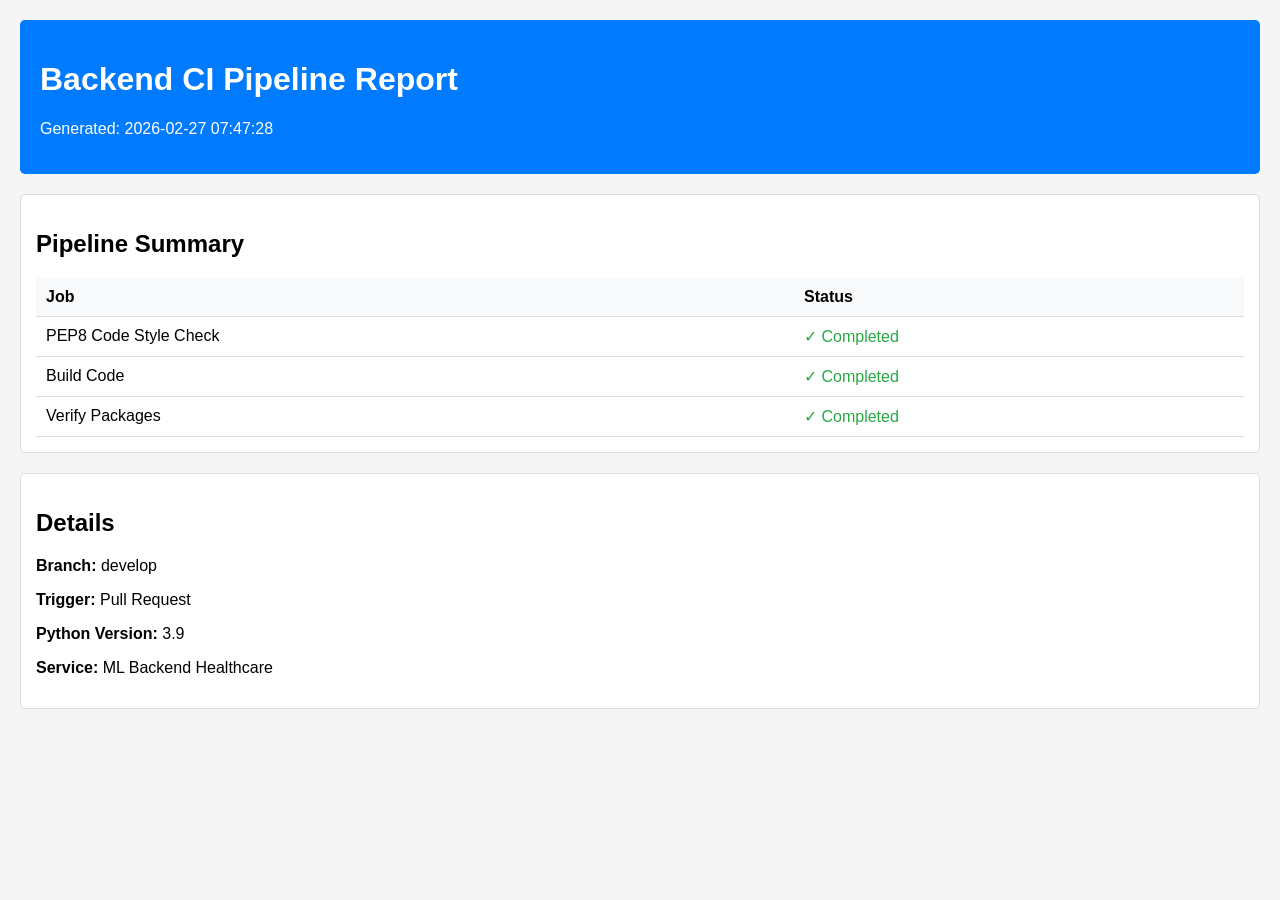
==== backend-ci-report/index.html @ 40ad0d72 "deploy: d5c908eba7ff995fa974138211d22d3f719beb8e" ====
<!DOCTYPE html>
<html>
<head>
    <title>Backend CI Pipeline Report</title>
    <style>
        body { font-family: Arial, sans-serif; margin: 20px; background: #f5f5f5; }
        .header { background-color: #007bff; color: white; padding: 20px; border-radius: 5px; }
        .section { margin: 20px 0; padding: 15px; border: 1px solid #ddd; border-radius: 5px; background: white; }
        .success { color: #28a745; }
        .failure { color: #dc3545; }
        table { width: 100%; border-collapse: collapse; }
        th, td { padding: 10px; text-align: left; border-bottom: 1px solid #ddd; }
        th { background-color: #f8f9fa; }
    </style>
</head>
<body>
    <div class="header">
        <h1>Backend CI Pipeline Report</h1>
        <p>Generated: 2026-02-27 07:47:28</p>
    </div>
    <div class="section">
        <h2>Pipeline Summary</h2>
        <table>
            <tr><th>Job</th><th>Status</th></tr>
            <tr><td>PEP8 Code Style Check</td><td class="success">✓ Completed</td></tr>
            <tr><td>Build Code</td><td class="success">✓ Completed</td></tr>
            <tr><td>Verify Packages</td><td class="success">✓ Completed</td></tr>
        </table>
    </div>
    <div class="section">
        <h2>Details</h2>
        <p><strong>Branch:</strong> develop</p>
        <p><strong>Trigger:</strong> Pull Request</p>
        <p><strong>Python Version:</strong> 3.9</p>
        <p><strong>Service:</strong> ML Backend Healthcare</p>
    </div>
</body>
</html>
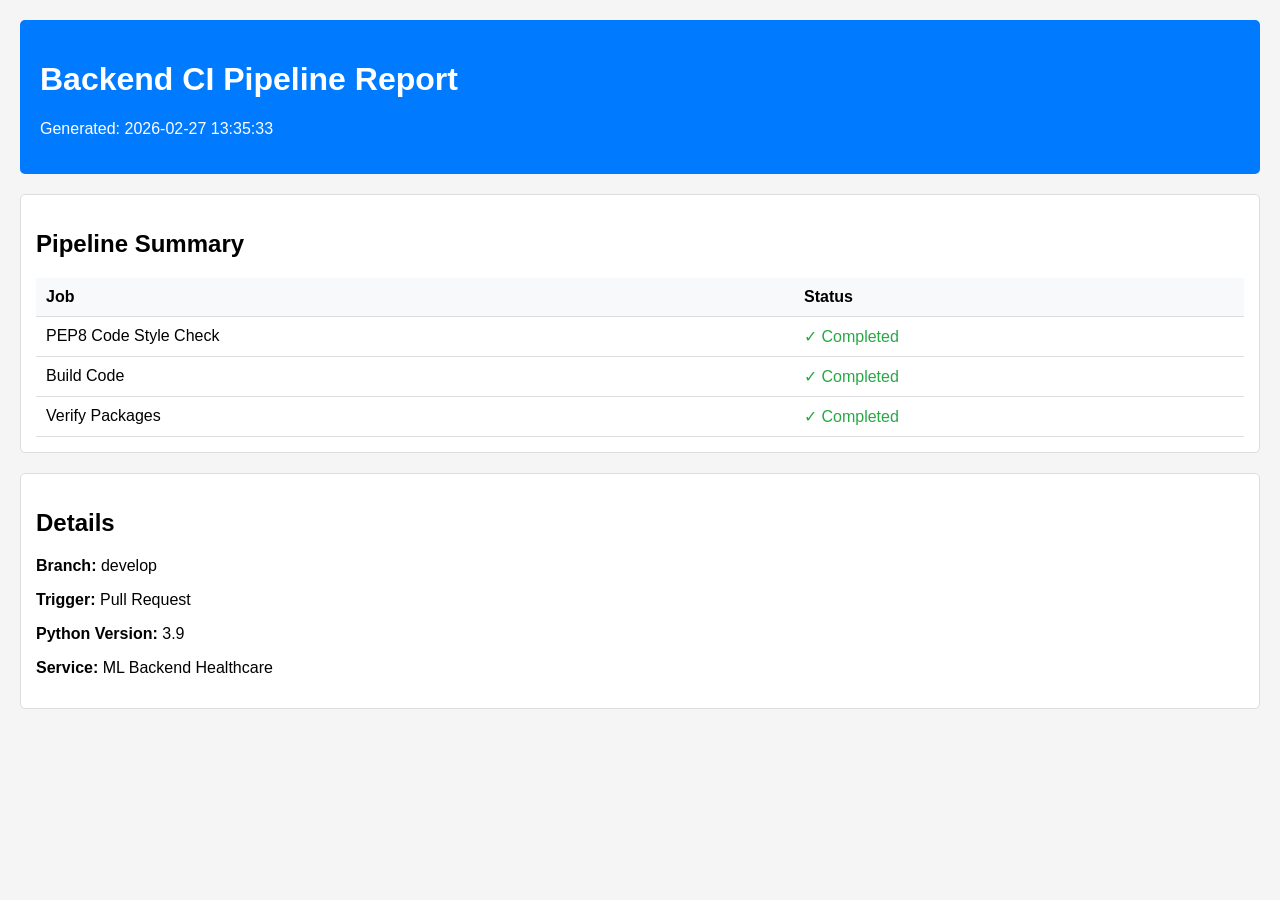
==== commit d5878cee: "deploy: 2b20d0bb4e9834f0c515fdd1f99feeb50d94ec46" ====
--- a/backend-ci-report/index.html
+++ b/backend-ci-report/index.html
@@ -17,7 +17,7 @@
 <body>
     <div class="header">
         <h1>Backend CI Pipeline Report</h1>
-        <p>Generated: 2026-02-27 07:47:28</p>
+        <p>Generated: 2026-02-27 13:35:33</p>
     </div>
     <div class="section">
         <h2>Pipeline Summary</h2>
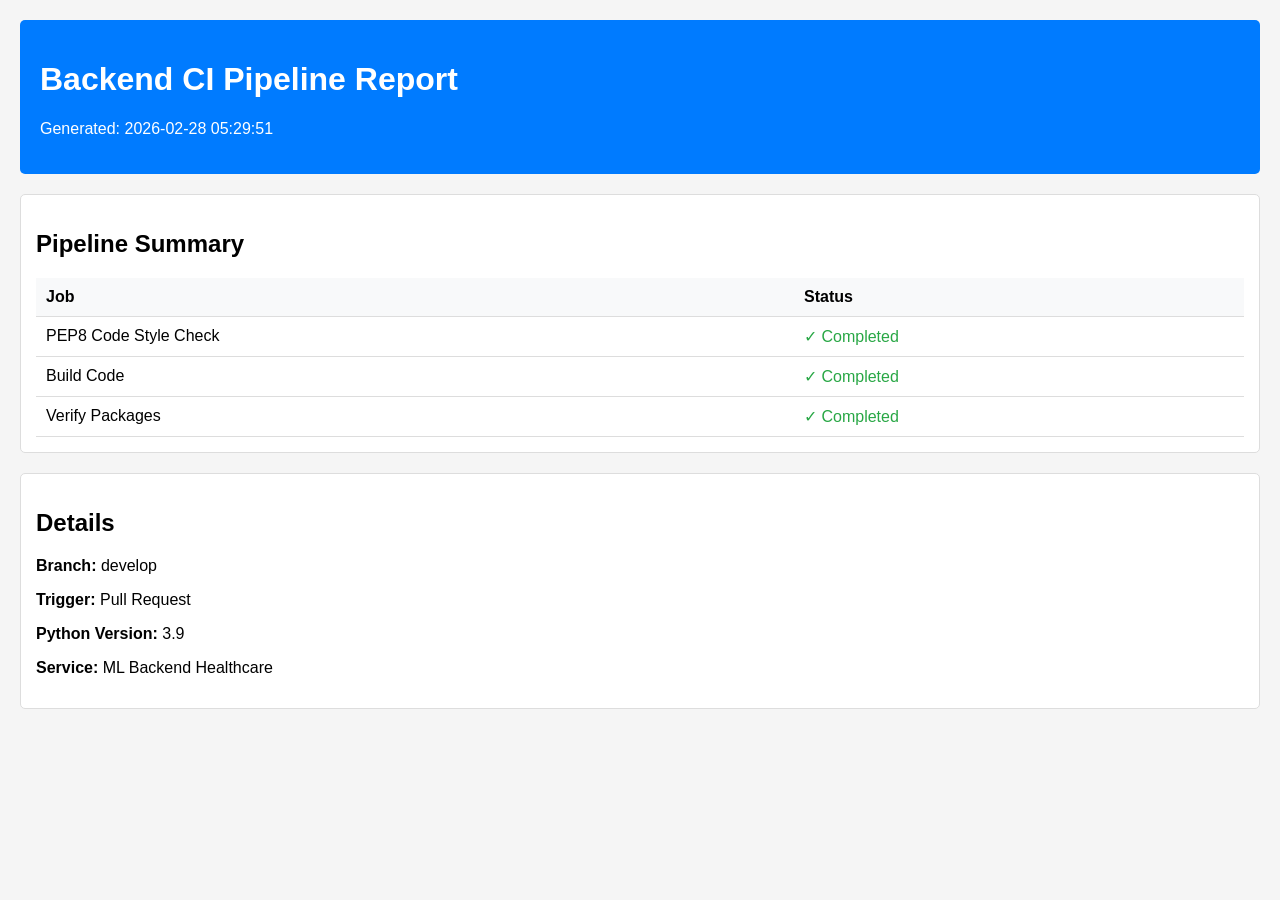
==== commit d0fee740: "deploy: 3770890f221e9ee6ce49a85ea8c9a9ee50afc3ff" ====
--- a/backend-ci-report/index.html
+++ b/backend-ci-report/index.html
@@ -17,7 +17,7 @@
 <body>
     <div class="header">
         <h1>Backend CI Pipeline Report</h1>
-        <p>Generated: 2026-02-27 13:35:33</p>
+        <p>Generated: 2026-02-28 05:29:51</p>
     </div>
     <div class="section">
         <h2>Pipeline Summary</h2>
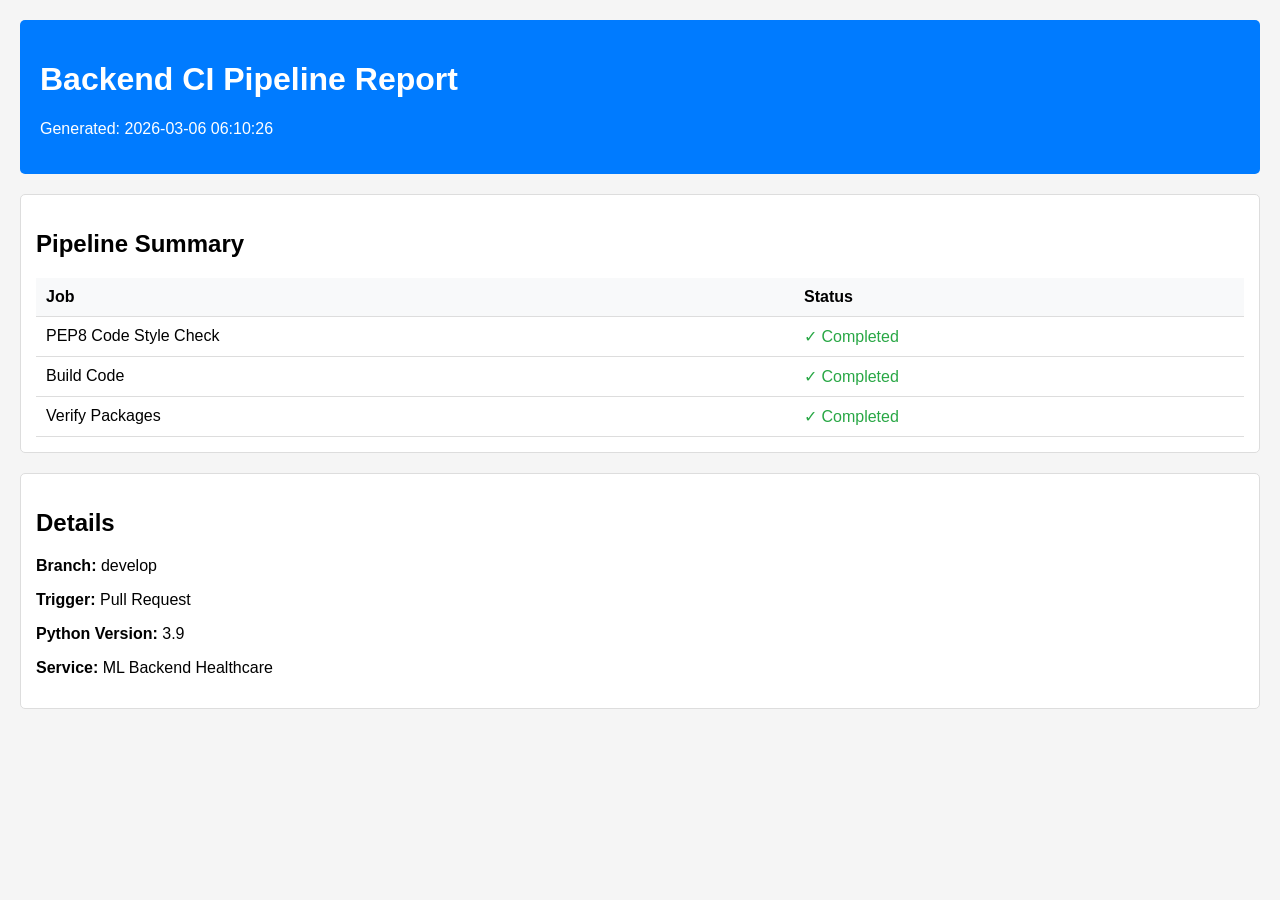
==== commit e64f6897: "deploy: 5f75347891dc8e8127a52d7b8423d59268f6a031" ====
--- a/backend-ci-report/index.html
+++ b/backend-ci-report/index.html
@@ -17,7 +17,7 @@
 <body>
     <div class="header">
         <h1>Backend CI Pipeline Report</h1>
-        <p>Generated: 2026-02-28 05:29:51</p>
+        <p>Generated: 2026-03-06 06:10:26</p>
     </div>
     <div class="section">
         <h2>Pipeline Summary</h2>
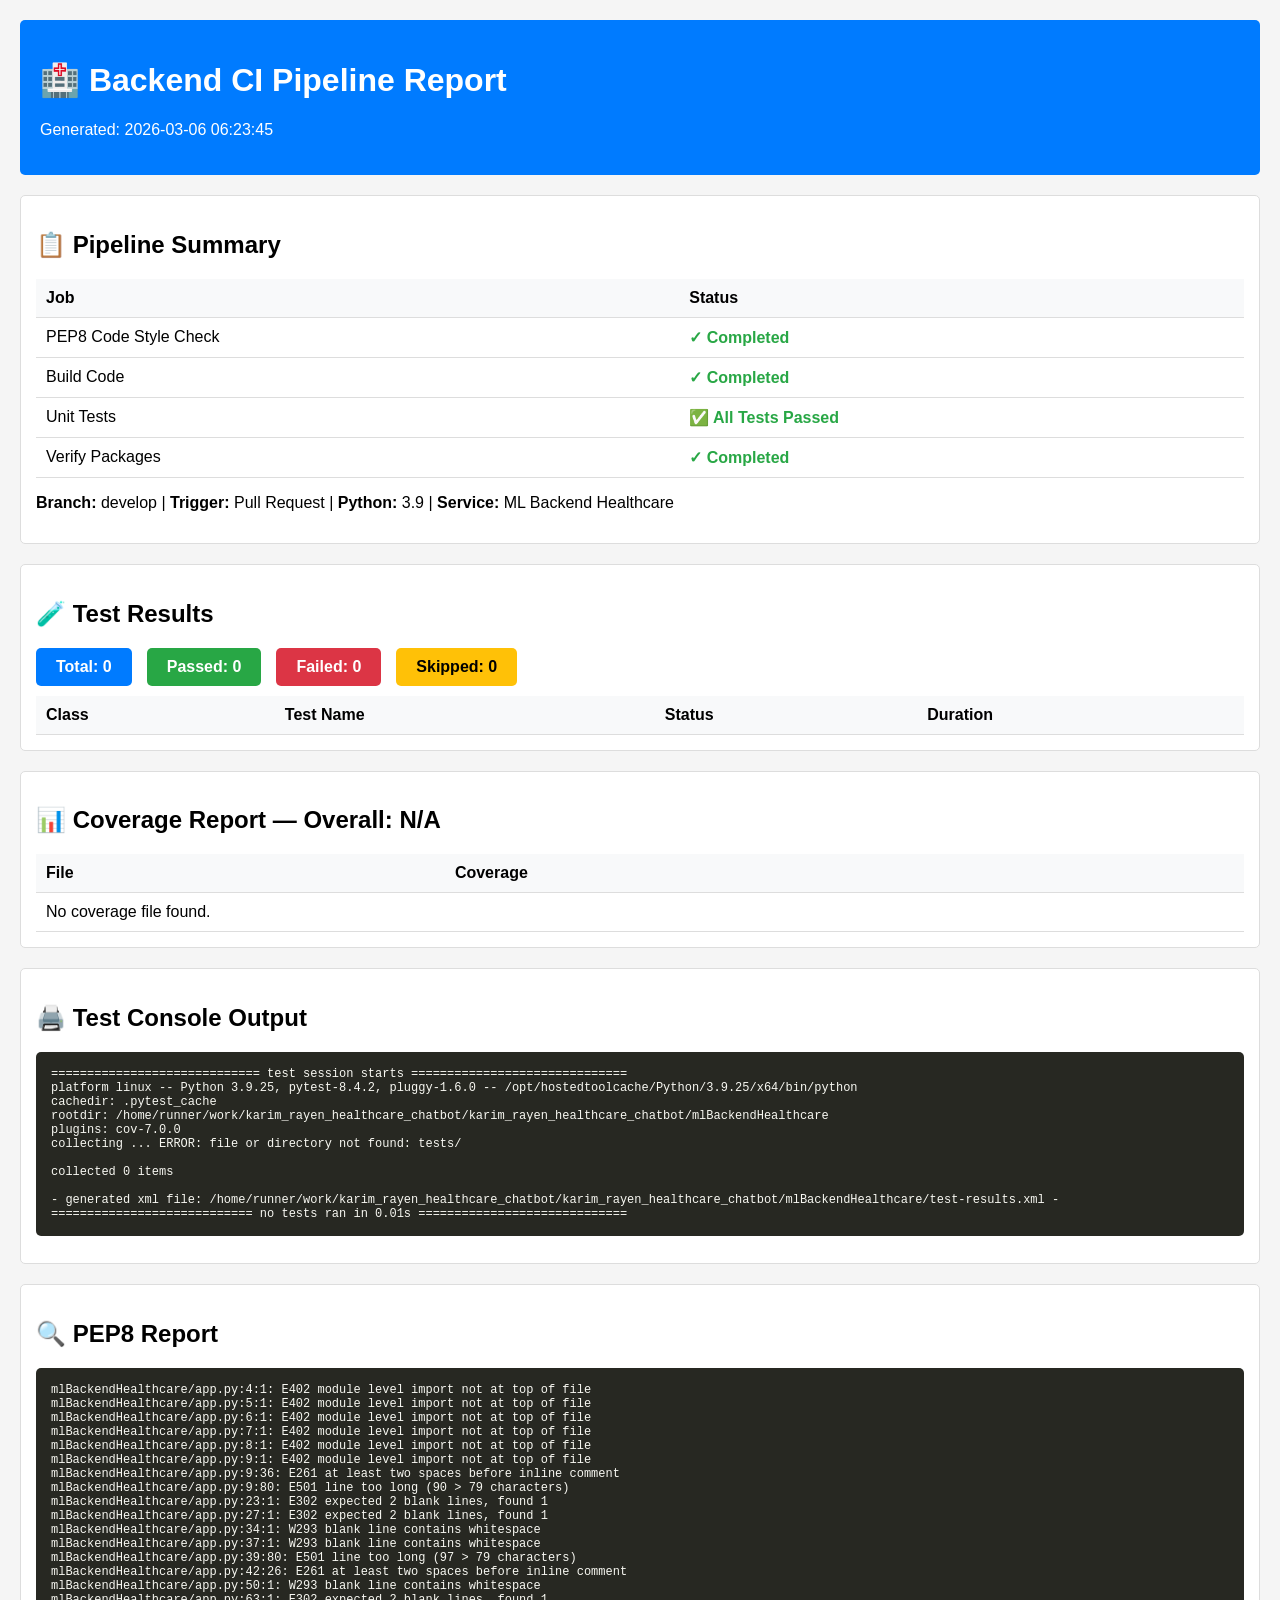
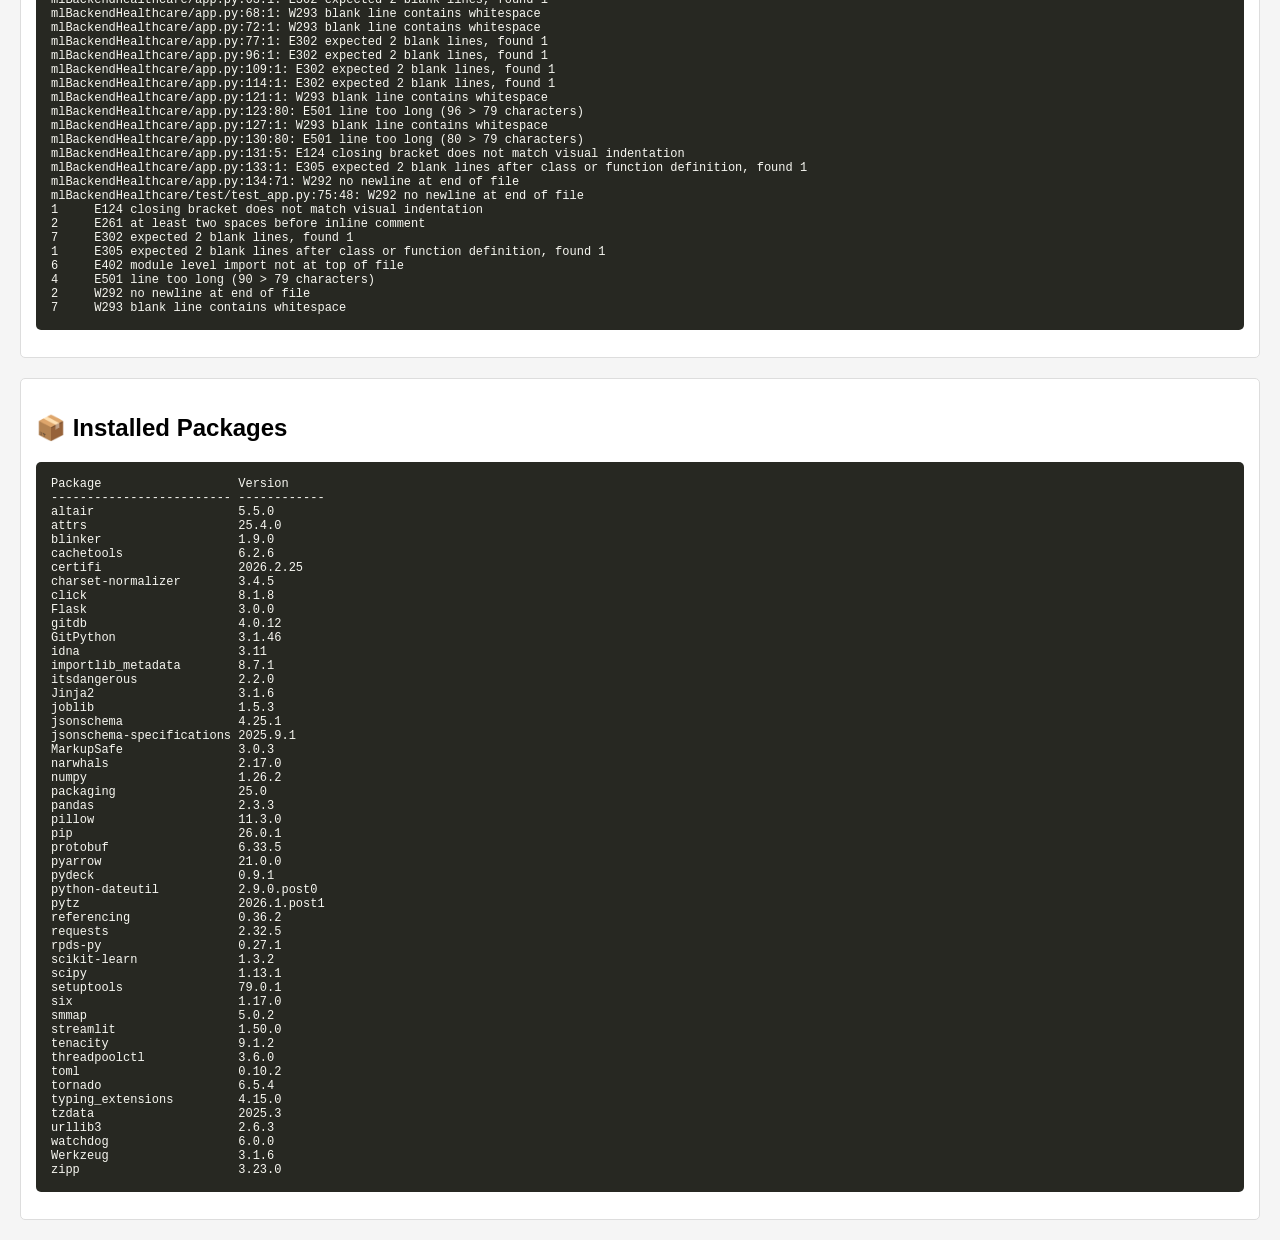
==== commit 26c25cb8: "deploy: a3b40adc5b243cea8a725ef19b5de6e3471f2f0d" ====
--- a/backend-ci-report/index.html
+++ b/backend-ci-report/index.html
@@ -7,33 +7,176 @@
         body { font-family: Arial, sans-serif; margin: 20px; background: #f5f5f5; }
         .header { background-color: #007bff; color: white; padding: 20px; border-radius: 5px; }
         .section { margin: 20px 0; padding: 15px; border: 1px solid #ddd; border-radius: 5px; background: white; }
-        .success { color: #28a745; }
-        .failure { color: #dc3545; }
+        .success { color: #28a745; font-weight: bold; }
+        .failure { color: #dc3545; font-weight: bold; }
+        .warning { color: #ffc107; font-weight: bold; }
         table { width: 100%; border-collapse: collapse; }
         th, td { padding: 10px; text-align: left; border-bottom: 1px solid #ddd; }
         th { background-color: #f8f9fa; }
+        tr.passed td { background-color: #d4edda; }
+        tr.failed td { background-color: #f8d7da; }
+        tr.skipped td { background-color: #fff3cd; }
+        pre { background: #272822; color: #f8f8f2; padding: 15px; border-radius: 5px; overflow-x: auto; font-size: 12px; white-space: pre-wrap; }
+        .stats { display: flex; gap: 15px; flex-wrap: wrap; margin: 10px 0; }
+        .stat-box { padding: 10px 20px; border-radius: 5px; color: white; font-weight: bold; text-align: center; }
+        .stat-total { background: #007bff; }
+        .stat-passed { background: #28a745; }
+        .stat-failed { background: #dc3545; }
+        .stat-skipped { background: #ffc107; color: black; }
     </style>
 </head>
 <body>
     <div class="header">
-        <h1>Backend CI Pipeline Report</h1>
-        <p>Generated: 2026-03-06 06:10:26</p>
+        <h1>🏥 Backend CI Pipeline Report</h1>
+        <p>Generated: 2026-03-06 06:23:45</p>
     </div>
+
     <div class="section">
-        <h2>Pipeline Summary</h2>
+        <h2>📋 Pipeline Summary</h2>
         <table>
             <tr><th>Job</th><th>Status</th></tr>
             <tr><td>PEP8 Code Style Check</td><td class="success">✓ Completed</td></tr>
             <tr><td>Build Code</td><td class="success">✓ Completed</td></tr>
+            <tr><td>Unit Tests</td><td class="success">✅ All Tests Passed</td></tr>
             <tr><td>Verify Packages</td><td class="success">✓ Completed</td></tr>
         </table>
+        <p><strong>Branch:</strong> develop | <strong>Trigger:</strong> Pull Request | <strong>Python:</strong> 3.9 | <strong>Service:</strong> ML Backend Healthcare</p>
     </div>
+
     <div class="section">
-        <h2>Details</h2>
-        <p><strong>Branch:</strong> develop</p>
-        <p><strong>Trigger:</strong> Pull Request</p>
-        <p><strong>Python Version:</strong> 3.9</p>
-        <p><strong>Service:</strong> ML Backend Healthcare</p>
+        <h2>🧪 Test Results</h2>
+        <div class="stats">
+            <div class="stat-box stat-total">Total: 0</div>
+            <div class="stat-box stat-passed">Passed: 0</div>
+            <div class="stat-box stat-failed">Failed: 0</div>
+            <div class="stat-box stat-skipped">Skipped: 0</div>
+        </div>
+        <table>
+            <tr><th>Class</th><th>Test Name</th><th>Status</th><th>Duration</th></tr>
+            
+        </table>
+    </div>
+
+    <div class="section">
+        <h2>📊 Coverage Report — Overall: N/A</h2>
+        <table>
+            <tr><th>File</th><th>Coverage</th></tr>
+            <tr><td colspan="2">No coverage file found.</td></tr>
+        </table>
+    </div>
+
+    <div class="section">
+        <h2>🖨️ Test Console Output</h2>
+        <pre>============================= test session starts ==============================
+platform linux -- Python 3.9.25, pytest-8.4.2, pluggy-1.6.0 -- /opt/hostedtoolcache/Python/3.9.25/x64/bin/python
+cachedir: .pytest_cache
+rootdir: /home/runner/work/karim_rayen_healthcare_chatbot/karim_rayen_healthcare_chatbot/mlBackendHealthcare
+plugins: cov-7.0.0
+collecting ... ERROR: file or directory not found: tests/
+
+collected 0 items
+
+- generated xml file: /home/runner/work/karim_rayen_healthcare_chatbot/karim_rayen_healthcare_chatbot/mlBackendHealthcare/test-results.xml -
+============================ no tests ran in 0.01s =============================
+</pre>
+    </div>
+
+    <div class="section">
+        <h2>🔍 PEP8 Report</h2>
+        <pre>mlBackendHealthcare/app.py:4:1: E402 module level import not at top of file
+mlBackendHealthcare/app.py:5:1: E402 module level import not at top of file
+mlBackendHealthcare/app.py:6:1: E402 module level import not at top of file
+mlBackendHealthcare/app.py:7:1: E402 module level import not at top of file
+mlBackendHealthcare/app.py:8:1: E402 module level import not at top of file
+mlBackendHealthcare/app.py:9:1: E402 module level import not at top of file
+mlBackendHealthcare/app.py:9:36: E261 at least two spaces before inline comment
+mlBackendHealthcare/app.py:9:80: E501 line too long (90 &gt; 79 characters)
+mlBackendHealthcare/app.py:23:1: E302 expected 2 blank lines, found 1
+mlBackendHealthcare/app.py:27:1: E302 expected 2 blank lines, found 1
+mlBackendHealthcare/app.py:34:1: W293 blank line contains whitespace
+mlBackendHealthcare/app.py:37:1: W293 blank line contains whitespace
+mlBackendHealthcare/app.py:39:80: E501 line too long (97 &gt; 79 characters)
+mlBackendHealthcare/app.py:42:26: E261 at least two spaces before inline comment
+mlBackendHealthcare/app.py:50:1: W293 blank line contains whitespace
+mlBackendHealthcare/app.py:63:1: E302 expected 2 blank lines, found 1
+mlBackendHealthcare/app.py:68:1: W293 blank line contains whitespace
+mlBackendHealthcare/app.py:72:1: W293 blank line contains whitespace
+mlBackendHealthcare/app.py:77:1: E302 expected 2 blank lines, found 1
+mlBackendHealthcare/app.py:96:1: E302 expected 2 blank lines, found 1
+mlBackendHealthcare/app.py:109:1: E302 expected 2 blank lines, found 1
+mlBackendHealthcare/app.py:114:1: E302 expected 2 blank lines, found 1
+mlBackendHealthcare/app.py:121:1: W293 blank line contains whitespace
+mlBackendHealthcare/app.py:123:80: E501 line too long (96 &gt; 79 characters)
+mlBackendHealthcare/app.py:127:1: W293 blank line contains whitespace
+mlBackendHealthcare/app.py:130:80: E501 line too long (80 &gt; 79 characters)
+mlBackendHealthcare/app.py:131:5: E124 closing bracket does not match visual indentation
+mlBackendHealthcare/app.py:133:1: E305 expected 2 blank lines after class or function definition, found 1
+mlBackendHealthcare/app.py:134:71: W292 no newline at end of file
+mlBackendHealthcare/test/test_app.py:75:48: W292 no newline at end of file
+1     E124 closing bracket does not match visual indentation
+2     E261 at least two spaces before inline comment
+7     E302 expected 2 blank lines, found 1
+1     E305 expected 2 blank lines after class or function definition, found 1
+6     E402 module level import not at top of file
+4     E501 line too long (90 &gt; 79 characters)
+2     W292 no newline at end of file
+7     W293 blank line contains whitespace
+</pre>
+    </div>
+
+    <div class="section">
+        <h2>📦 Installed Packages</h2>
+        <pre>Package                   Version
+------------------------- ------------
+altair                    5.5.0
+attrs                     25.4.0
+blinker                   1.9.0
+cachetools                6.2.6
+certifi                   2026.2.25
+charset-normalizer        3.4.5
+click                     8.1.8
+Flask                     3.0.0
+gitdb                     4.0.12
+GitPython                 3.1.46
+idna                      3.11
+importlib_metadata        8.7.1
+itsdangerous              2.2.0
+Jinja2                    3.1.6
+joblib                    1.5.3
+jsonschema                4.25.1
+jsonschema-specifications 2025.9.1
+MarkupSafe                3.0.3
+narwhals                  2.17.0
+numpy                     1.26.2
+packaging                 25.0
+pandas                    2.3.3
+pillow                    11.3.0
+pip                       26.0.1
+protobuf                  6.33.5
+pyarrow                   21.0.0
+pydeck                    0.9.1
+python-dateutil           2.9.0.post0
+pytz                      2026.1.post1
+referencing               0.36.2
+requests                  2.32.5
+rpds-py                   0.27.1
+scikit-learn              1.3.2
+scipy                     1.13.1
+setuptools                79.0.1
+six                       1.17.0
+smmap                     5.0.2
+streamlit                 1.50.0
+tenacity                  9.1.2
+threadpoolctl             3.6.0
+toml                      0.10.2
+tornado                   6.5.4
+typing_extensions         4.15.0
+tzdata                    2025.3
+urllib3                   2.6.3
+watchdog                  6.0.0
+Werkzeug                  3.1.6
+zipp                      3.23.0
+</pre>
     </div>
 </body>
 </html>
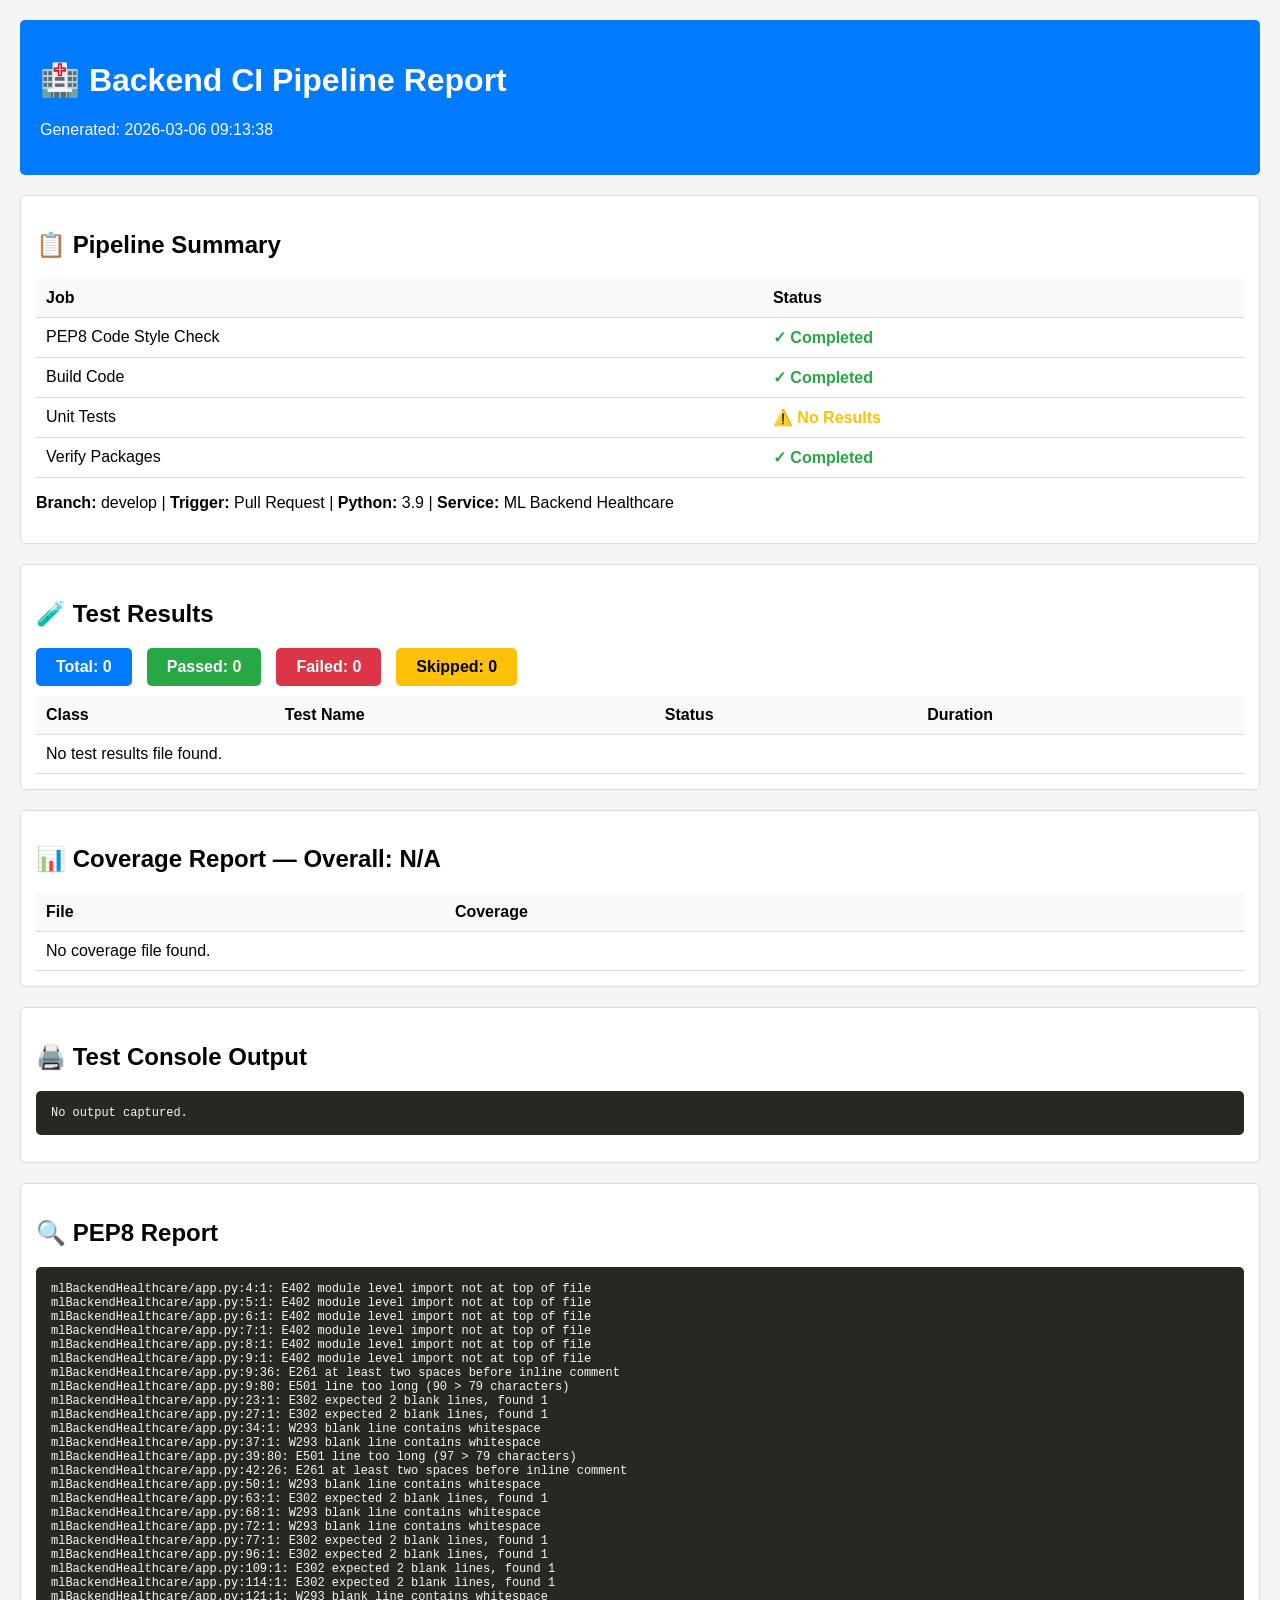
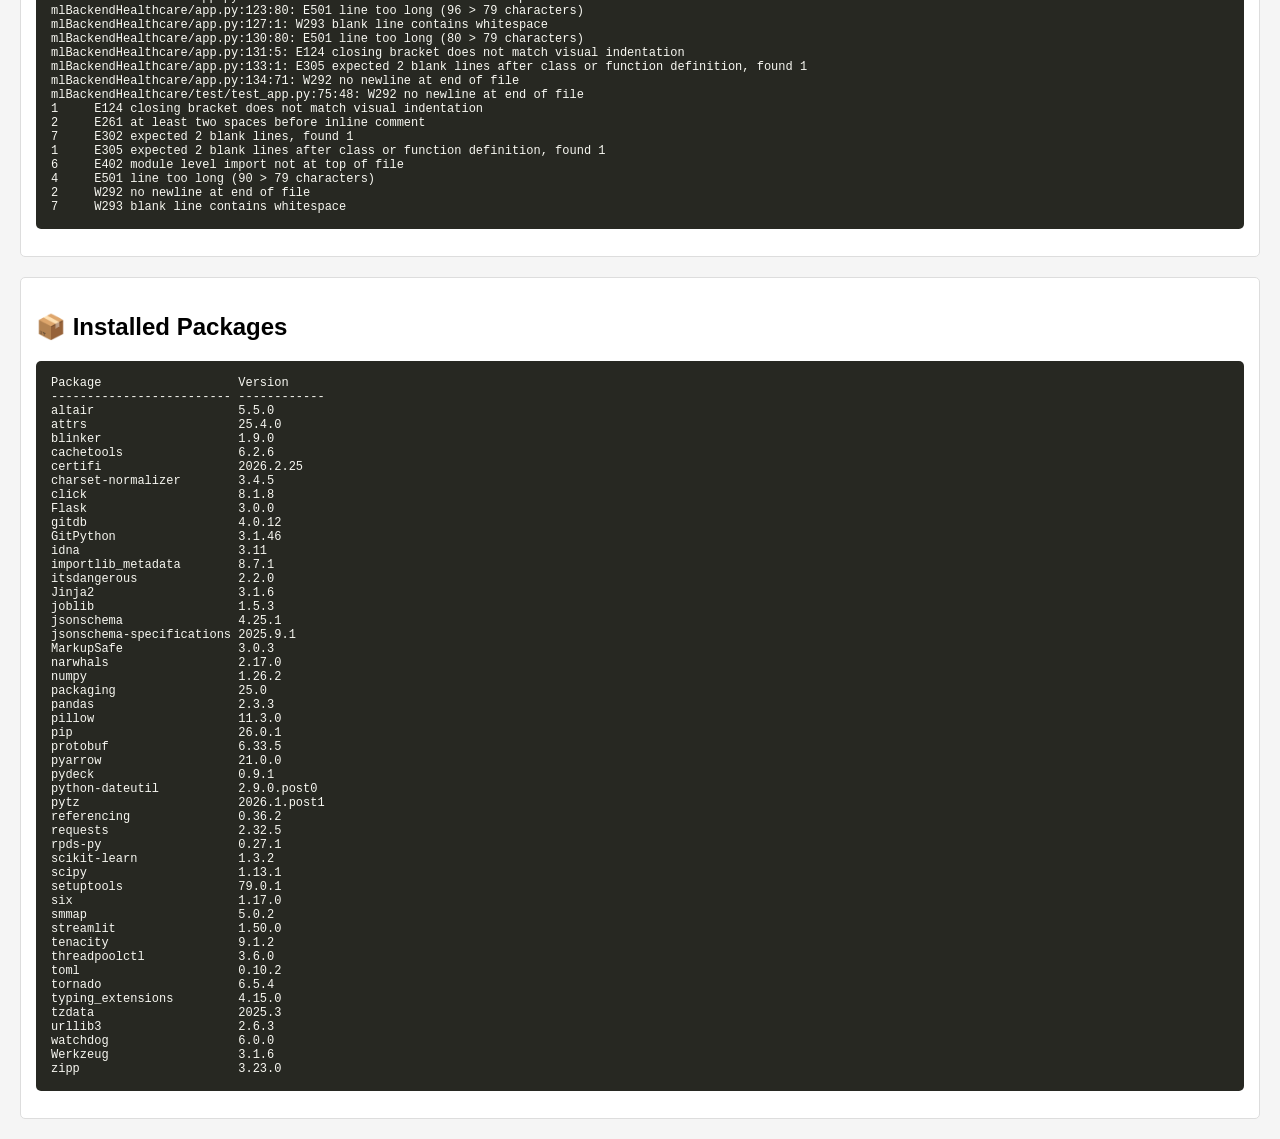
==== commit 331668a4: "deploy: 501bb38508c4a8c9420bdc7c2b9eb3d4535a6d97" ====
--- a/backend-ci-report/index.html
+++ b/backend-ci-report/index.html
@@ -28,7 +28,7 @@
 <body>
     <div class="header">
         <h1>🏥 Backend CI Pipeline Report</h1>
-        <p>Generated: 2026-03-06 06:23:45</p>
+        <p>Generated: 2026-03-06 09:13:38</p>
     </div>
 
     <div class="section">
@@ -37,7 +37,7 @@
             <tr><th>Job</th><th>Status</th></tr>
             <tr><td>PEP8 Code Style Check</td><td class="success">✓ Completed</td></tr>
             <tr><td>Build Code</td><td class="success">✓ Completed</td></tr>
-            <tr><td>Unit Tests</td><td class="success">✅ All Tests Passed</td></tr>
+            <tr><td>Unit Tests</td><td class="warning">⚠️ No Results</td></tr>
             <tr><td>Verify Packages</td><td class="success">✓ Completed</td></tr>
         </table>
         <p><strong>Branch:</strong> develop | <strong>Trigger:</strong> Pull Request | <strong>Python:</strong> 3.9 | <strong>Service:</strong> ML Backend Healthcare</p>
@@ -53,7 +53,7 @@
         </div>
         <table>
             <tr><th>Class</th><th>Test Name</th><th>Status</th><th>Duration</th></tr>
-            
+            <tr><td colspan="4">No test results file found.</td></tr>
         </table>
     </div>
 
@@ -67,18 +67,7 @@
 
     <div class="section">
         <h2>🖨️ Test Console Output</h2>
-        <pre>============================= test session starts ==============================
-platform linux -- Python 3.9.25, pytest-8.4.2, pluggy-1.6.0 -- /opt/hostedtoolcache/Python/3.9.25/x64/bin/python
-cachedir: .pytest_cache
-rootdir: /home/runner/work/karim_rayen_healthcare_chatbot/karim_rayen_healthcare_chatbot/mlBackendHealthcare
-plugins: cov-7.0.0
-collecting ... ERROR: file or directory not found: tests/
-
-collected 0 items
-
-- generated xml file: /home/runner/work/karim_rayen_healthcare_chatbot/karim_rayen_healthcare_chatbot/mlBackendHealthcare/test-results.xml -
-============================ no tests ran in 0.01s =============================
-</pre>
+        <pre>No output captured.</pre>
     </div>
 
     <div class="section">
